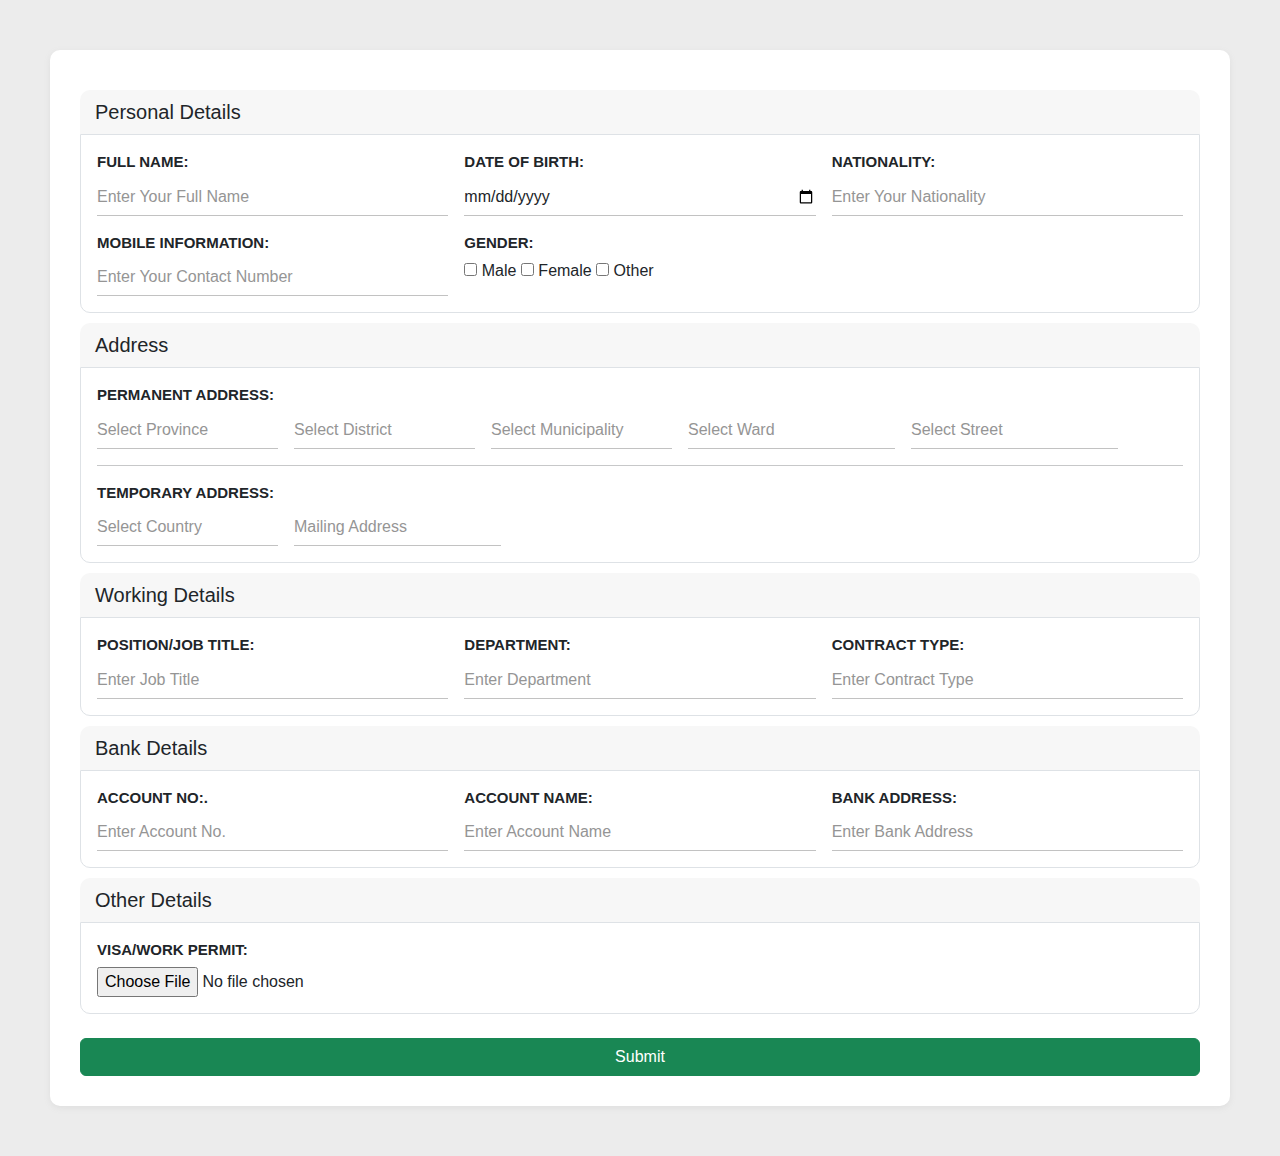
==== index.html @ eccb252a "Rename form.html to index.html" ====
<!DOCTYPE html>
<html lang="en">

<head>
    <meta charset="UTF-8">
    <meta name="viewport" content="width=device-width, initial-scale=1.0">
    <link href="https://cdn.jsdelivr.net/npm/bootstrap@5.3.3/dist/css/bootstrap.min.css" rel="stylesheet"
        integrity="sha384-QWTKZyjpPEjISv5WaRU9OFeRpok6YctnYmDr5pNlyT2bRjXh0JMhjY6hW+ALEwIH" crossorigin="anonymous">
    <link rel="stylesheet" href="form.css">
    <title>Form</title>
</head>


<body>
    <form action="/" method="post">
        <div class="col-sm-12 col-md-12 col-lg-12 d-flex flex-wrap justify-content-start">

            <h3>Personal Details</h3>
            <div class=" col-sm-12 col-md-12 col-lg-12 d-flex flex-wrap justify-content-start border edge p-2">
                <div class="div col-sm-12 col-md-6 col-lg-4 p-2">
                    <label for="fullName" class="form-label">Full Name:</label>
                    <input type="text" class="form-control" id="fullName" name="fullName"
                        placeholder="Enter your full name">
                </div>
                <div class="div col-sm-12 col-md-6 col-lg-4 p-2">
                    <label for="dob" class="form-label">Date of Birth:</label>
                    <input type="date" class="form-control" id="dob" name="dob" placeholder="Select your date of birth">
                </div>
                <div class="div col-sm-12 col-md-6 col-lg-4 p-2">
                    <label for="nationality" class="form-label">Nationality:</label>
                    <input type="text" class="form-control" id="nationality" name="nationality"
                        placeholder="Enter your nationality">
                </div>
                <div class="div col-sm-12 col-md-6 col-lg-4 p-2">
                    <label for="contact" class="form-label">Mobile Information:</label>
                    <input type="text" class="form-control" id="contact" name="contact"
                        placeholder="Enter your contact number">
                </div>
                <div class="div col-sm-12 col-md-6 col-lg-4 p-2">
                    <label for="gender" class="form-label">Gender:</label>
                    <div>
                        <input type="checkbox" id="male" name="gender" value="Male"> Male
                        <input type="checkbox" id="female" name="gender" value="Female"> Female
                        <input type="checkbox" id="other" name="gender" value="Other"> Other
                    </div>
                </div>
            </div>


            <h3>Address</h3>
            <div class="col-sm-12 col-md-12 col-lg-12 d-flex flex-wrap p-2 justify-content-start border p-2 edge">
                <div class="div col-sm-12 col-md-6 col-lg-12 p-2">
                    <label for="p_address" class="form-label">Permanent Address:</label>
                    <div class="d-flex gap-3 justify-content-start ">
                        <div class="col-2">
                            <select name="province" class="form-control" id="province"
                                style="color: rgb(149, 149, 149);">
                                <option value="">Select Province</option>
                                <option value="Koshi Province">Koshi Province</option>
                                <option value="Madhesh Province">Madhesh Province</option>
                                <option value="Bagmati Province">Bagmati Province</option>
                                <option value="Gandaki Province">Gandaki Province</option>
                                <option value="Lumbini Province">Lumbini Province</option>
                                <option value="Karnali Province">Karnali Province</option>
                                <option value="Sudurpashchim Province">Sudurpashchim Province</option>
                            </select>
                        </div>
                        <div class="col-2">
                            <select name="district" class="form-control" id="district"
                                style="color: rgb(149, 149, 149);">
                                <option value="">Select District</option>
                            </select>
                        </div>
                        <div class="col-2">
                            <select name="municipality" class="form-control" id="municipality"
                                style="color: rgb(149, 149, 149);">
                                <option value="">Select Municipality</option>
                            </select>
                        </div>
                        <div>
                            <input type="text" class="form-control" name="ward" id="ward"
                                style="color: rgb(33, 37, 41);" placeholder="Select Ward">
                        </div>
                        <div>
                            <input type="text" class="form-control" name="street" id="street"
                                style="color: rgb(33, 37, 41);" placeholder="Select Street">
                        </div>
                    </div>
                    <hr>
                    <label for="t_address" class="form-label">Temporary Address:</label>
                    <div class="d-flex gap-3 justify-content-start ">
                        <div class="col-2">
                            <select name="country" class="form-control" id="address" style="color: rgb(149, 149, 149);">
                                <option value="">Select Country</option>
                                <option value="Nepal">Nepal</option>
                            </select>
                        </div>
                        <div>
                            <input type="text" class="form-control" name="mailing_add" id="mailing_add"
                                style="color: rgb(33, 37, 41);" placeholder="Mailing Address">
                        </div>
                    </div>
                </div>
            </div>



            <h3>Working Details</h3>
            <div class="col-sm-12 col-md-12 col-lg-12 d-flex flex-wrap p-2 justify-content-start border p-2 edge">
                <div class="div col-sm-12 col-md-6 col-lg-4 p-2">
                    <label for="position" class="form-label">Position/Job Title:</label>
                    <input type="text" class="form-control" id="position" name="position" placeholder="Enter job title">
                </div>
                <div class="div col-sm-12 col-md-6 col-lg-4 p-2">
                    <label for="department" class="form-label">Department:</label>
                    <input type="text" class="form-control" id="department" name="department"
                        placeholder="Enter department">
                </div>
                <div class="div col-sm-12 col-md-6 col-lg-4 p-2">
                    <label for="contractType" class="form-label">Contract Type:</label>
                    <input type="text" class="form-control" id="contractType" name="contractType"
                        placeholder="Enter contract type">
                </div>
            </div>

            <h3>Bank Details</h3>
            <div class="col-sm-12 col-md-12 col-lg-12 d-flex flex-wrap p-2 justify-content-start border p-2 edge">
                <div class="div col-sm-12 col-md-6 col-lg-4 p-2">
                    <label for="account_no" class="form-label">Account No:.</label>
                    <input type="text" class="form-control" id="account_no" name="account_no"
                        placeholder="Enter Account No.">
                </div>
                <div class="div col-sm-12 col-md-6 col-lg-4 p-2">
                    <label for="account_name" class="form-label">Account Name:</label>
                    <input type="text" class="form-control" id="account_name" name="account_name"
                        placeholder="Enter Account Name">
                </div>
                <div class="div col-sm-12 col-md-6 col-lg-4 p-2">
                    <label for="bank_add" class="form-label">Bank Address:</label>
                    <input type="text" class="form-control" id="bank_add" name="bank_add"
                        placeholder="Enter Bank Address">
                </div>


            </div>
            <h3>Other Details</h3>
            <div class="col-sm-12 col-md-12 col-lg-12 d-flex flex-wrap p-2 justify-content-start border p-2 edge">
                <div class="div col-sm-12 col-md-6 col-lg-4 p-2">
                    <label for="visaPermit" class="form-label">Visa/Work Permit:</label>
                    <input type="file" class="form-control1" id="visaPermit" name="visaPermit"
                        placeholder="Enter visa/work permit details">
                </div>
            </div>
            <button type="submit" class="btn btn-success mt-4 w-100" style="float: right;">Submit</button>
        </div>
    </form>


    <script type="module" src="form.js"></script>
</body>

</html>
---- form.css ----
* {
    margin: 0;
    padding: 0;
    box-sizing: border-box;
    font-family: 'Trebuchet MS', 'Lucida Sans Unicode', 'Lucida Grande', 'Lucida Sans', Arial, sans-serif;
}

body{
    background-color: rgb(236, 236, 236);
}

form {
    padding: 30px;
    margin: 50px;
    border-radius: 10px;
    background-color: white;
    box-shadow: 0px 2px 6px rgb(222, 222, 222);
}

.div label {
    display: block;
    margin-bottom: 5px;
}

.form-label {
    font-weight: bold;
    font-size: 15px;
    text-transform: uppercase;
}

.form-control1 {
    width: 100%;
    border-radius: 0;
    background-color: transparent;
}

.form-control {
    width: 100%;
    padding-left: 0;
    padding-right: 0;
    border-top: 0;
    border-left: 0;
    border-right: 0;
    border-bottom: 1px solid rgb(194, 194, 194);
    border-radius: 0;
    background-color: transparent;
}

.form-control:hover {
    border-bottom: 1px solid black;
}

.form-control:focus {
    box-shadow: none;
    border-color: none;
}

.form-control::placeholder {
    text-transform: capitalize;
    color: rgb(149, 149, 149);
}

h3 {
    padding: 10px 0 10px 15px;
    margin: 10px 0 0 0;
    border-radius: 10px 10px 0px 0;
    width: 100%;
    background-color: rgb(247, 247, 247);
    font-size: 20px;
}

.edge {
    border-radius: 0px 0px 10px 10px;
}
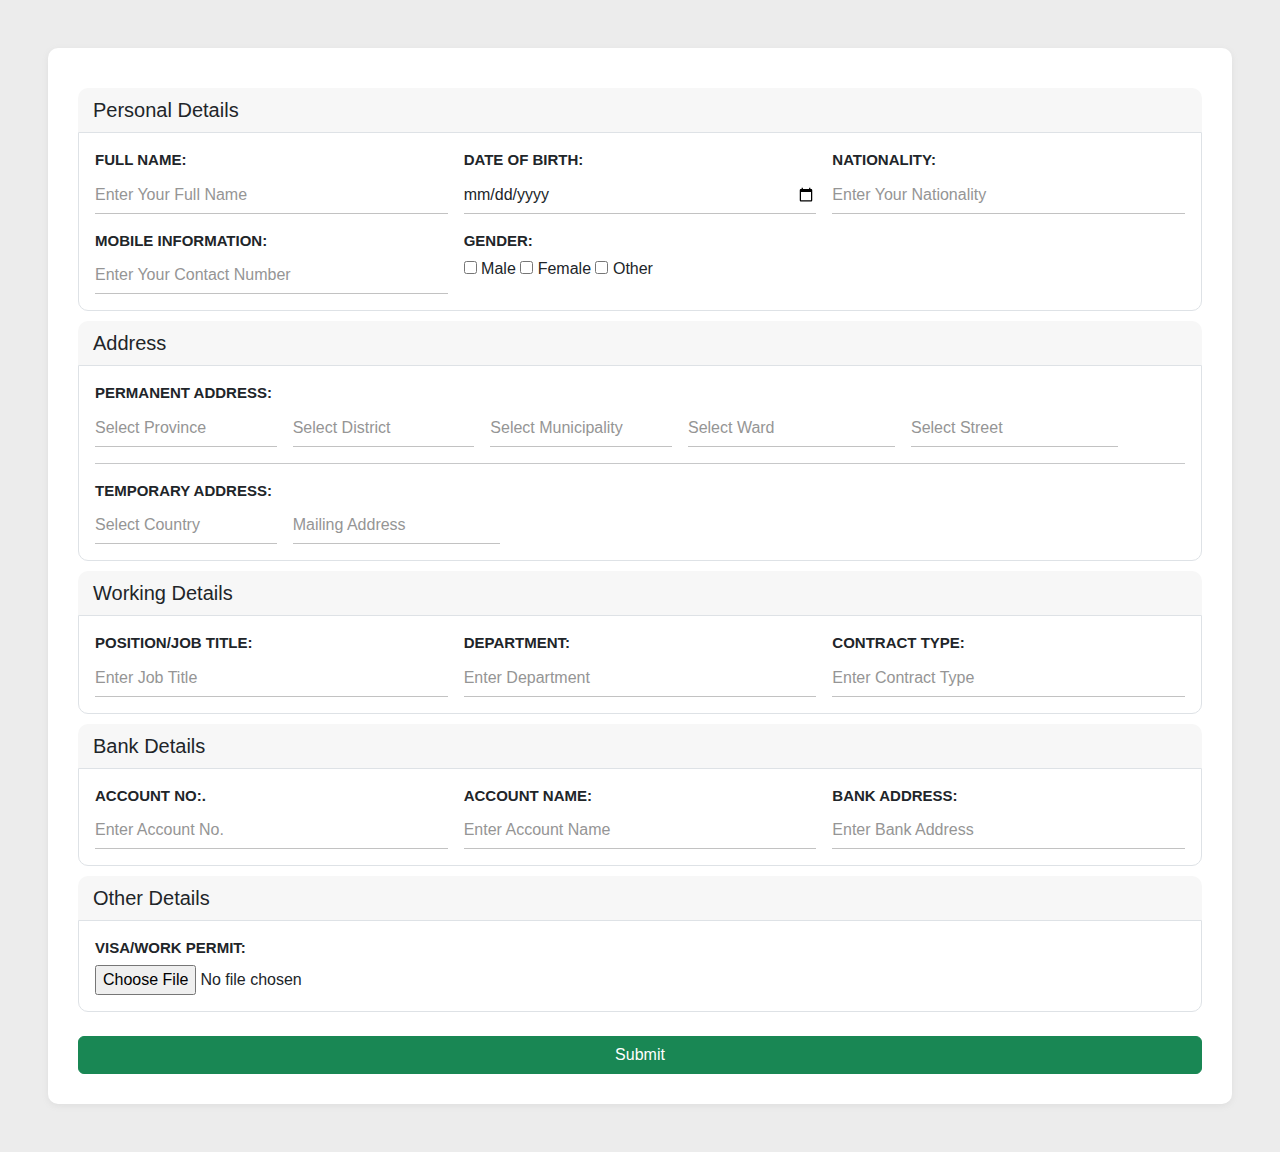
==== commit abb45674: "Update index.html" ====
--- a/index.html
+++ b/index.html
@@ -12,7 +12,7 @@
 
 
 <body>
-    <form action="/" method="post">
+    <form action="/" method="post" class="m-lg-5 m-md-5 m-sm-1">
         <div class="col-sm-12 col-md-12 col-lg-12 d-flex flex-wrap justify-content-start">
 
             <h3>Personal Details</h3>
@@ -49,7 +49,7 @@
 
             <h3>Address</h3>
             <div class="col-sm-12 col-md-12 col-lg-12 d-flex flex-wrap p-2 justify-content-start border p-2 edge">
-                <div class="div col-sm-12 col-md-6 col-lg-12 p-2">
+                <div class="div col-sm-12 col-md-12 col-lg-12 p-2">
                     <label for="p_address" class="form-label">Permanent Address:</label>
                     <div class="d-flex gap-3 justify-content-start ">
                         <div class="col-2">
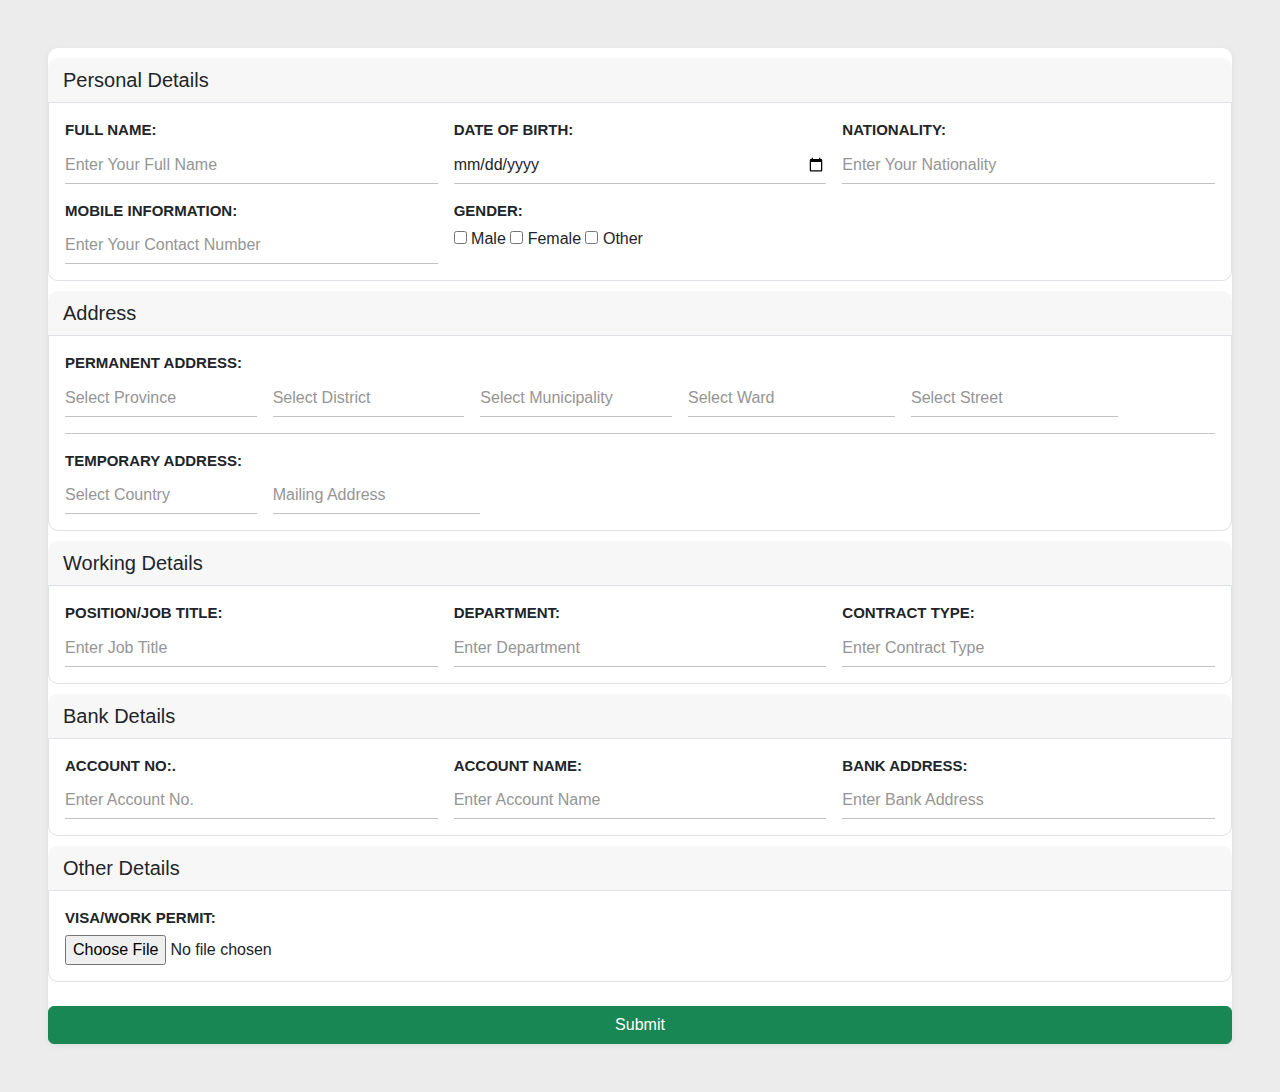
==== commit afe9e44c: "Update index.html" ====
--- a/index.html
+++ b/index.html
@@ -12,7 +12,7 @@
 
 
 <body>
-    <form action="/" method="post" class="m-lg-5 m-md-5 m-sm-1">
+    <form action="/" method="post" class="m-lg-5 m-md-5 m-sm-1 ">
         <div class="col-sm-12 col-md-12 col-lg-12 d-flex flex-wrap justify-content-start">
 
             <h3>Personal Details</h3>
--- a/form.css
+++ b/form.css
@@ -10,8 +10,6 @@
 }
 
 form {
-    padding: 30px;
-    margin: 50px;
     border-radius: 10px;
     background-color: white;
     box-shadow: 0px 2px 6px rgb(222, 222, 222);
@@ -71,4 +69,4 @@
 
 .edge {
     border-radius: 0px 0px 10px 10px;
-}+}
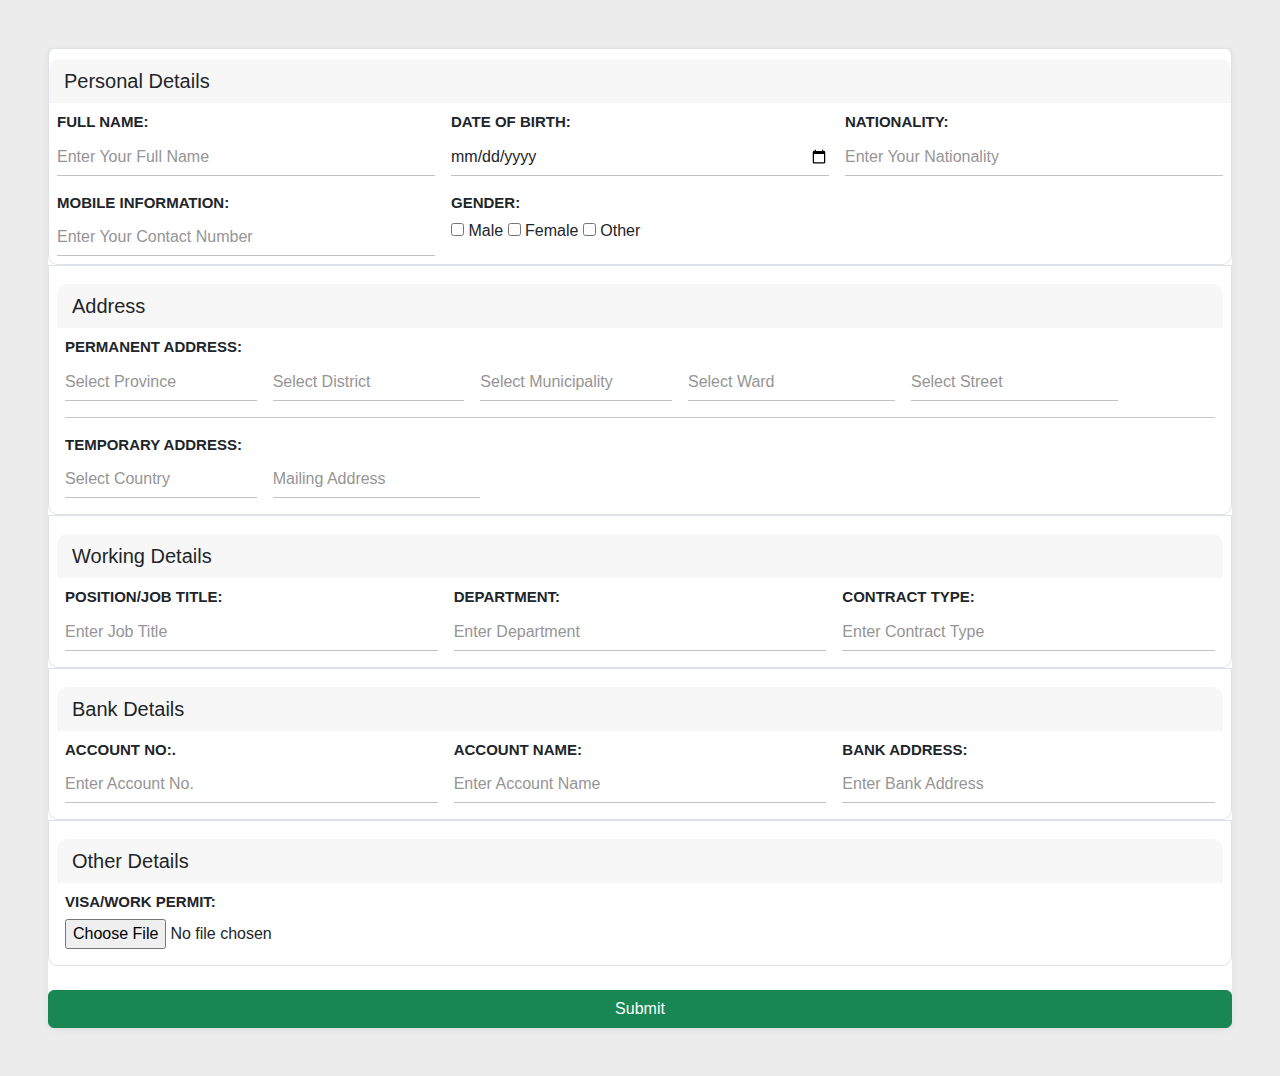
==== commit 13b17148: "Update index.html" ====
--- a/index.html
+++ b/index.html
@@ -12,31 +12,30 @@
 
 
 <body>
-    <form action="/" method="post" class="m-lg-5 m-md-5 m-sm-1 ">
+    <form action="/" method="post" class="m-lg-5 m-md-5 m-sm-1 gap-2">
         <div class="col-sm-12 col-md-12 col-lg-12 d-flex flex-wrap justify-content-start">
-
-            <h3>Personal Details</h3>
-            <div class=" col-sm-12 col-md-12 col-lg-12 d-flex flex-wrap justify-content-start border edge p-2">
-                <div class="div col-sm-12 col-md-6 col-lg-4 p-2">
+            <div class=" col-sm-12 col-md-12 col-lg-12 d-flex flex-wrap justify-content-start border edge ">
+                <h3>Personal Details</h3>
+                <div class="div col-sm-12 col-md-12 col-lg-4 p-2">
                     <label for="fullName" class="form-label">Full Name:</label>
                     <input type="text" class="form-control" id="fullName" name="fullName"
                         placeholder="Enter your full name">
                 </div>
-                <div class="div col-sm-12 col-md-6 col-lg-4 p-2">
+                <div class="div col-sm-12 col-md-12 col-lg-4 p-2">
                     <label for="dob" class="form-label">Date of Birth:</label>
                     <input type="date" class="form-control" id="dob" name="dob" placeholder="Select your date of birth">
                 </div>
-                <div class="div col-sm-12 col-md-6 col-lg-4 p-2">
+                <div class="div col-sm-12 col-md-12 col-lg-4 p-2">
                     <label for="nationality" class="form-label">Nationality:</label>
                     <input type="text" class="form-control" id="nationality" name="nationality"
                         placeholder="Enter your nationality">
                 </div>
-                <div class="div col-sm-12 col-md-6 col-lg-4 p-2">
+                <div class="div col-sm-12 col-md-12 col-lg-4 p-2">
                     <label for="contact" class="form-label">Mobile Information:</label>
                     <input type="text" class="form-control" id="contact" name="contact"
                         placeholder="Enter your contact number">
                 </div>
-                <div class="div col-sm-12 col-md-6 col-lg-4 p-2">
+                <div class="div col-sm-12 col-md-12 col-lg-4 p-2">
                     <label for="gender" class="form-label">Gender:</label>
                     <div>
                         <input type="checkbox" id="male" name="gender" value="Male"> Male
@@ -46,12 +45,11 @@
                 </div>
             </div>
 
-
-            <h3>Address</h3>
             <div class="col-sm-12 col-md-12 col-lg-12 d-flex flex-wrap p-2 justify-content-start border p-2 edge">
+                <h3>Address</h3>
                 <div class="div col-sm-12 col-md-12 col-lg-12 p-2">
                     <label for="p_address" class="form-label">Permanent Address:</label>
-                    <div class="d-flex gap-3 justify-content-start ">
+                    <div class="col-12 d-flex gap-3 justify-content-start ">
                         <div class="col-2">
                             <select name="province" class="form-control" id="province"
                                 style="color: rgb(149, 149, 149);">
@@ -103,39 +101,37 @@
                 </div>
             </div>
 
-
-
-            <h3>Working Details</h3>
             <div class="col-sm-12 col-md-12 col-lg-12 d-flex flex-wrap p-2 justify-content-start border p-2 edge">
-                <div class="div col-sm-12 col-md-6 col-lg-4 p-2">
+                <h3>Working Details</h3>
+                <div class="div col-sm-12 col-md-12 col-lg-4 p-2">
                     <label for="position" class="form-label">Position/Job Title:</label>
                     <input type="text" class="form-control" id="position" name="position" placeholder="Enter job title">
                 </div>
-                <div class="div col-sm-12 col-md-6 col-lg-4 p-2">
+                <div class="div col-sm-12 col-md-12 col-lg-4 p-2">
                     <label for="department" class="form-label">Department:</label>
                     <input type="text" class="form-control" id="department" name="department"
                         placeholder="Enter department">
                 </div>
-                <div class="div col-sm-12 col-md-6 col-lg-4 p-2">
+                <div class="div col-sm-12 col-md-12 col-lg-4 p-2">
                     <label for="contractType" class="form-label">Contract Type:</label>
                     <input type="text" class="form-control" id="contractType" name="contractType"
                         placeholder="Enter contract type">
                 </div>
             </div>
 
-            <h3>Bank Details</h3>
             <div class="col-sm-12 col-md-12 col-lg-12 d-flex flex-wrap p-2 justify-content-start border p-2 edge">
-                <div class="div col-sm-12 col-md-6 col-lg-4 p-2">
+                <h3>Bank Details</h3>
+                <div class="div col-sm-12 col-md-12 col-lg-4 p-2">
                     <label for="account_no" class="form-label">Account No:.</label>
                     <input type="text" class="form-control" id="account_no" name="account_no"
                         placeholder="Enter Account No.">
                 </div>
-                <div class="div col-sm-12 col-md-6 col-lg-4 p-2">
+                <div class="div col-sm-12 col-md-12 col-lg-4 p-2">
                     <label for="account_name" class="form-label">Account Name:</label>
                     <input type="text" class="form-control" id="account_name" name="account_name"
                         placeholder="Enter Account Name">
                 </div>
-                <div class="div col-sm-12 col-md-6 col-lg-4 p-2">
+                <div class="div col-sm-12 col-md-12 col-lg-4 p-2">
                     <label for="bank_add" class="form-label">Bank Address:</label>
                     <input type="text" class="form-control" id="bank_add" name="bank_add"
                         placeholder="Enter Bank Address">
@@ -143,14 +139,16 @@
 
 
             </div>
-            <h3>Other Details</h3>
+
             <div class="col-sm-12 col-md-12 col-lg-12 d-flex flex-wrap p-2 justify-content-start border p-2 edge">
-                <div class="div col-sm-12 col-md-6 col-lg-4 p-2">
+                <h3>Other Details</h3>
+                <div class="div col-sm-12 col-md-12 col-lg-4 p-2">
                     <label for="visaPermit" class="form-label">Visa/Work Permit:</label>
                     <input type="file" class="form-control1" id="visaPermit" name="visaPermit"
                         placeholder="Enter visa/work permit details">
                 </div>
             </div>
+
             <button type="submit" class="btn btn-success mt-4 w-100" style="float: right;">Submit</button>
         </div>
     </form>
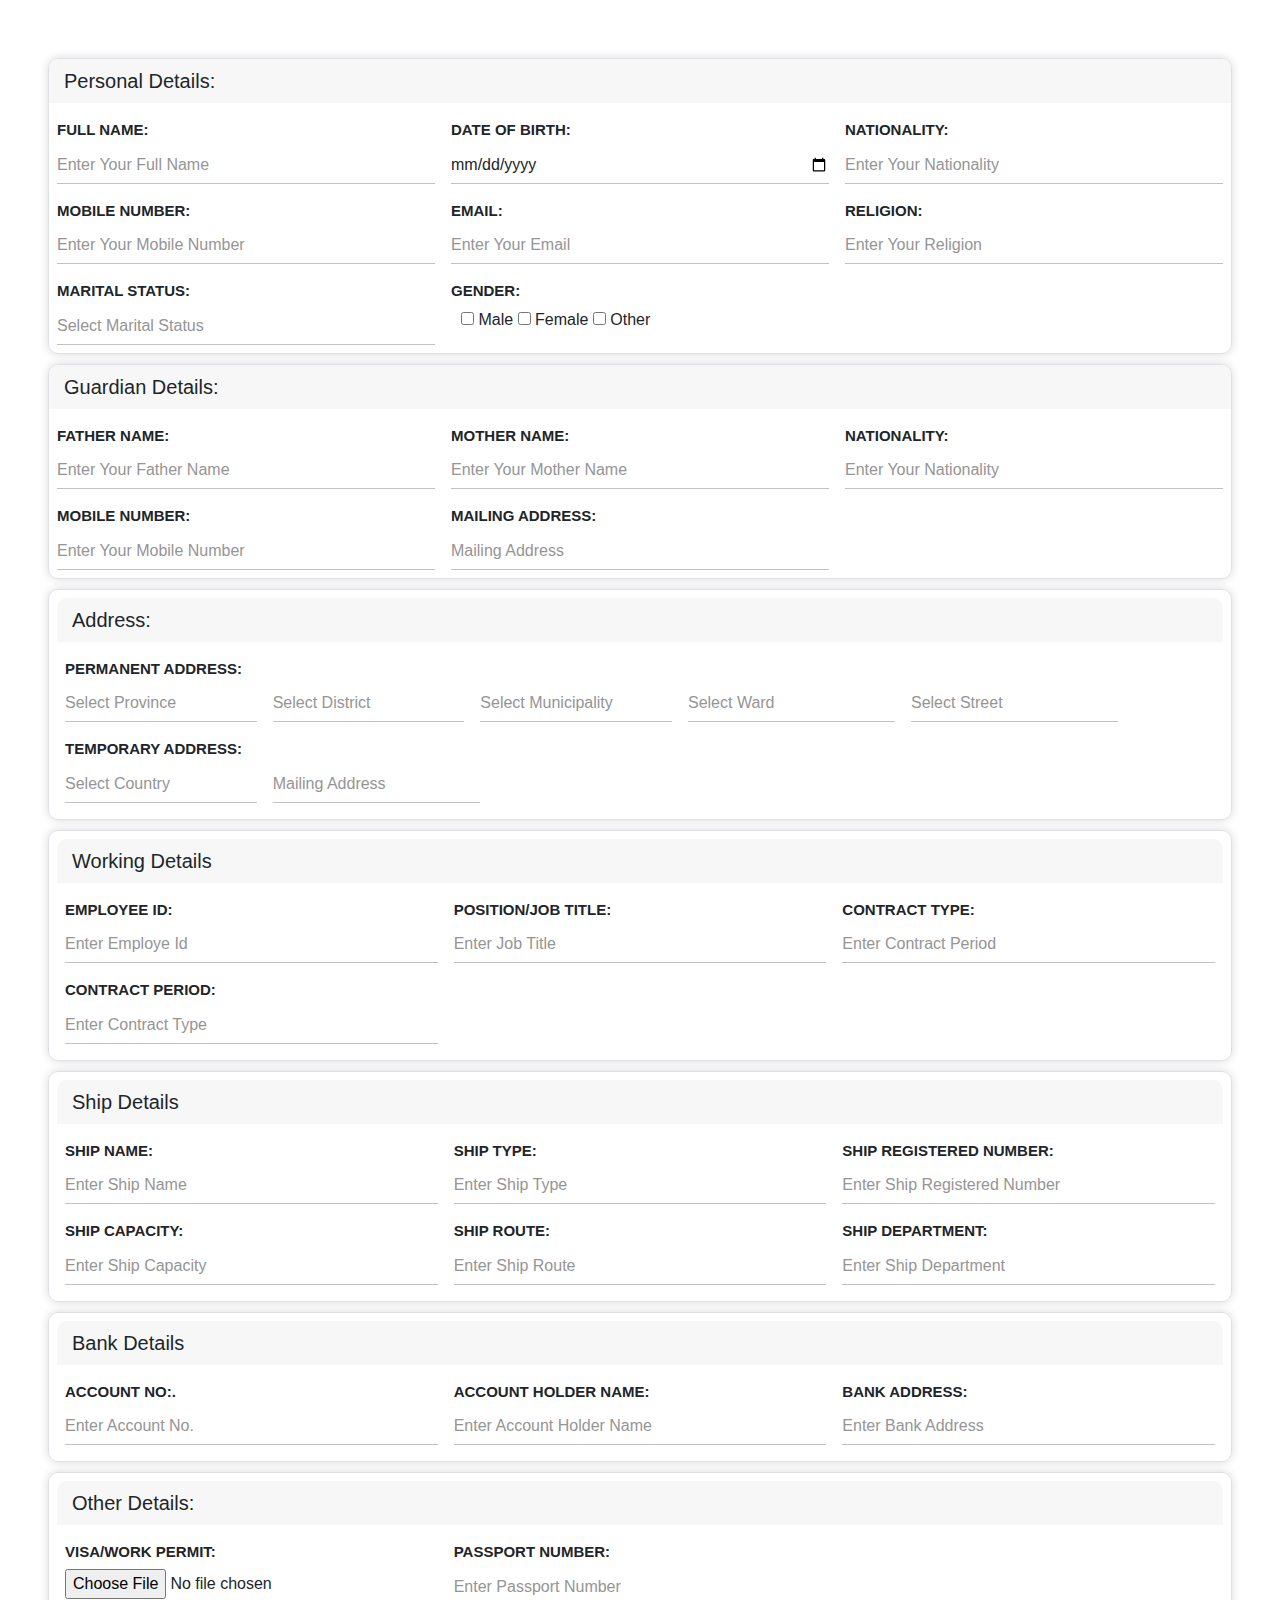
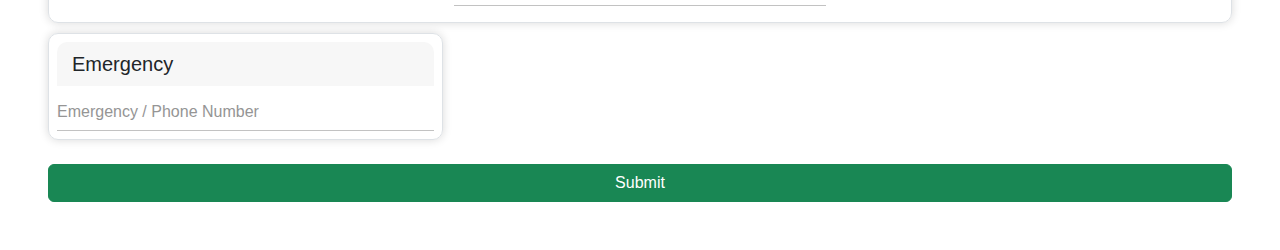
==== commit bbc83f95: "Update index.html" ====
--- a/index.html
+++ b/index.html
@@ -1,160 +1,246 @@
 <!DOCTYPE html>
 <html lang="en">
 
-<head>
-    <meta charset="UTF-8">
-    <meta name="viewport" content="width=device-width, initial-scale=1.0">
-    <link href="https://cdn.jsdelivr.net/npm/bootstrap@5.3.3/dist/css/bootstrap.min.css" rel="stylesheet"
-        integrity="sha384-QWTKZyjpPEjISv5WaRU9OFeRpok6YctnYmDr5pNlyT2bRjXh0JMhjY6hW+ALEwIH" crossorigin="anonymous">
-    <link rel="stylesheet" href="form.css">
-    <title>Form</title>
-</head>
-
-
-<body>
-    <form action="/" method="post" class="m-lg-5 m-md-5 m-sm-1 gap-2">
-        <div class="col-sm-12 col-md-12 col-lg-12 d-flex flex-wrap justify-content-start">
-            <div class=" col-sm-12 col-md-12 col-lg-12 d-flex flex-wrap justify-content-start border edge ">
-                <h3>Personal Details</h3>
-                <div class="div col-sm-12 col-md-12 col-lg-4 p-2">
-                    <label for="fullName" class="form-label">Full Name:</label>
-                    <input type="text" class="form-control" id="fullName" name="fullName"
-                        placeholder="Enter your full name">
-                </div>
-                <div class="div col-sm-12 col-md-12 col-lg-4 p-2">
-                    <label for="dob" class="form-label">Date of Birth:</label>
-                    <input type="date" class="form-control" id="dob" name="dob" placeholder="Select your date of birth">
-                </div>
-                <div class="div col-sm-12 col-md-12 col-lg-4 p-2">
-                    <label for="nationality" class="form-label">Nationality:</label>
-                    <input type="text" class="form-control" id="nationality" name="nationality"
-                        placeholder="Enter your nationality">
-                </div>
-                <div class="div col-sm-12 col-md-12 col-lg-4 p-2">
-                    <label for="contact" class="form-label">Mobile Information:</label>
-                    <input type="text" class="form-control" id="contact" name="contact"
-                        placeholder="Enter your contact number">
-                </div>
-                <div class="div col-sm-12 col-md-12 col-lg-4 p-2">
-                    <label for="gender" class="form-label">Gender:</label>
-                    <div>
-                        <input type="checkbox" id="male" name="gender" value="Male"> Male
-                        <input type="checkbox" id="female" name="gender" value="Female"> Female
-                        <input type="checkbox" id="other" name="gender" value="Other"> Other
-                    </div>
-                </div>
+    <head>
+        <meta charset="UTF-8">
+        <meta name="viewport" content="width=device-width, initial-scale=1.0">
+        <link href="https://cdn.jsdelivr.net/npm/bootstrap@5.3.3/dist/css/bootstrap.min.css" rel="stylesheet"
+            integrity="sha384-QWTKZyjpPEjISv5WaRU9OFeRpok6YctnYmDr5pNlyT2bRjXh0JMhjY6hW+ALEwIH" crossorigin="anonymous">
+        <link rel="stylesheet" href="form.css">
+        <title>Form</title>
+    </head>
+
+    <body>
+        <form action="/" method="post" class="m-lg-5 m-md-5 m-sm-1 gap-2">
+            <div class="col-sm-12 col-md-12 col-lg-12 d-flex flex-wrap justify-content-start">
+                <div class=" col-sm-12 col-md-12 col-lg-12 d-flex flex-wrap justify-content-start border edge ">
+                    <h3>Personal Details:</h3>
+                    <div class="div col-sm-12 col-md-12 col-lg-4 p-2">
+                        <label for="fullName" class="form-label">Full Name:</label>
+                        <input type="text" class="form-control" id="fullName" name="fullName"
+                            placeholder="Enter your full name">
+                    </div>
+                    <div class="div col-sm-12 col-md-12 col-lg-4 p-2">
+                        <label for="dob" class="form-label">Date of Birth:</label>
+                        <input type="date" class="form-control" id="dob" name="dob" placeholder="Select your date of birth">
+                    </div>
+                    <div class="div col-sm-12 col-md-12 col-lg-4 p-2">
+                        <label for="nationality" class="form-label">Nationality:</label>
+                        <input type="text" class="form-control" id="nationality" name="nationality"
+                            placeholder="Enter your nationality">
+                    </div>
+                    <div class="div col-sm-12 col-md-12 col-lg-4 p-2">
+                        <label for="mobile" class="form-label">Mobile Number:</label>
+                        <input type="text" class="form-control" id="mobile" name="mobile"
+                            placeholder="Enter your mobile number">
+                    </div>
+
+                    <div class="div col-sm-12 col-md-12 col-lg-4 p-2">
+                        <label for="Email" class="form-label">Email:</label>
+                        <input type="email" name="email" id="email" class="form-control" placeholder="Enter your email">
+                    </div>
+
+                    <div class="div col-sm-12 col-md-12 col-lg-4 p-2">
+                        <label for="religion" class="form-label">Religion:</label>
+                        <input type="religion" name="religion" id="religion" class="form-control" placeholder="Enter your religion">
+                    </div>
+
+                    <div class="div col-sm-12 col-md-12 col-lg-4 p-2">
+                        <label for="maritialstatus" class="form-label">Marital Status:</label>
+                        <select name="maritialstatus" class="form-control" id="maritialstatus" style="color: rgb(149, 149, 149);">
+                            <option value>Select Marital Status</option>
+                            <option value="Single">Single</option>
+                            <option value="Married">Married</option>
+                            <option value="Divorced">Divorced</option>
+                        </select>
+                    </div>
+                    <div class="div col-sm-12 col-md-12 col-lg-4 p-2">
+                        <label for="gender" class="form-label">Gender:</label>
+                        <div style="padding-left: 10px;">
+                            <input type="checkbox" id="male" name="gender" value="Male"> Male
+                            <input type="checkbox" id="female" name="gender" value="Female"> Female
+                            <input type="checkbox" id="other" name="gender" value="Other"> Other
+                        </div>
+                    </div>
+                </div>
+
+                <div class=" col-sm-12 col-md-12 col-lg-12 d-flex flex-wrap justify-content-start border edge ">
+                    <h3>Guardian Details:</h3>
+                    <div class="div col-sm-12 col-md-12 col-lg-4 p-2">
+                        <label for="fatherName" class="form-label">Father Name:</label>
+                        <input type="text" class="form-control" id="fatherName" name="fatherName"
+                            placeholder="Enter your father name">
+                    </div>
+                    <div class="div col-sm-12 col-md-12 col-lg-4 p-2">
+                        <label for="motherName" class="form-label">Mother Name:</label>
+                        <input type="text" class="form-control" id="motherName" name="motherName"
+                            placeholder="Enter your mother name">
+                    </div>
+                    <div class="div col-sm-12 col-md-12 col-lg-4 p-2">
+                        <label for="nationality" class="form-label">Nationality:</label>
+                        <input type="text" class="form-control" id="nationality" name="nationality"
+                            placeholder="Enter your nationality">
+                    </div>
+                    <div class="div col-sm-12 col-md-12 col-lg-4 p-2">
+                        <label for="mobile" class="form-label">Mobile Number:</label>
+                        <input type="text" class="form-control" id="mobile" name="mobile"
+                            placeholder="Enter your mobile number">
+                    </div>
+                    <div class="div col-sm-12 col-md-12 col-lg-4 p-2">
+                        <label for="g_mailing_add" class="form-label">Mailing Address:</label>
+                        <input type="text" class="form-control" name="g_mailing_add" id="g_mailing_add" style="color: rgb(33, 37, 41);" placeholder="Mailing Address">
+                    </div>
+                </div>
+
+                <div class="col-sm-12 col-md-12 col-lg-12 d-flex flex-wrap p-2 justify-content-start border p-2 edge">
+                    <h3>Address:</h3>
+                    <div class="div col-sm-12 col-md-12 col-lg-12 p-2">
+                        <label for="p_address" class="form-label">Permanent Address:</label>
+                        <div class="col-12 d-flex gap-3 justify-content-start ">
+                            <div class="col-2">
+                                <select name="province" class="form-control" id="province"
+                                    style="color: rgb(149, 149, 149);">
+                                    <option value>Select Province</option>
+                                    <option value="Koshi Province">Koshi Province</option>
+                                    <option value="Madhesh Province">Madhesh Province</option>
+                                    <option value="Bagmati Province">Bagmati Province</option>
+                                    <option value="Gandaki Province">Gandaki Province</option>
+                                    <option value="Lumbini Province">Lumbini Province</option>
+                                    <option value="Karnali Province">Karnali Province</option>
+                                    <option value="Sudurpashchim Province">Sudurpashchim Province</option>
+                                </select>
+                            </div>
+                            <div class="col-2">
+                                <select name="district" class="form-control" id="district"
+                                    style="color: rgb(149, 149, 149);">
+                                    <option value>Select District</option>
+                                </select>
+                            </div>
+                            <div class="col-2">
+                                <select name="municipality" class="form-control" id="municipality"
+                                    style="color: rgb(149, 149, 149);">
+                                    <option value>Select Municipality</option>
+                                </select>
+                            </div>
+                            <div>
+                                <input type="text" class="form-control" name="ward" id="ward"
+                                    style="color: rgb(33, 37, 41);" placeholder="Select Ward">
+                            </div>
+                            <div>
+                                <input type="text" class="form-control" name="street" id="street"
+                                    style="color: rgb(33, 37, 41);" placeholder="Select Street">
+                            </div>
+                        </div>
+
+                        <label for="t_address" class="form-label pt-3">Temporary Address:</label>
+                        <div class="d-flex gap-3 justify-content-start ">
+                            <div class="col-2">
+                                <select name="country" class="form-control" id="address" style="color: rgb(149, 149, 149);">
+                                    <option value>Select Country</option>
+                                    <option value="Nepal">Nepal</option>
+                                </select>
+                            </div>
+                            <div>
+                                <input type="text" class="form-control" name="mailing_add" id="mailing_add"
+                                    style="color: rgb(33, 37, 41);" placeholder="Mailing Address">
+                            </div>
+                        </div>
+                    </div>
+                </div>
+
+                <div class="col-sm-12 col-md-12 col-lg-12 d-flex flex-wrap p-2 justify-content-start border p-2 edge">
+                    <h3>Working Details</h3>
+
+                    <div class="div col-sm-12 col-md-12 col-lg-4 p-2">
+                        <label for="employeid" class="form-label">Employee ID:</label>
+                        <input type="text" class="form-control" id="employeid" name="employeid" placeholder="Enter employe id">
+                    </div>
+                    <div class="div col-sm-12 col-md-12 col-lg-4 p-2">
+                        <label for="position" class="form-label">Position/Job Title:</label>
+                        <input type="text" class="form-control" id="position" name="position" placeholder="Enter job title">
+                    </div>
+                    <div class="div col-sm-12 col-md-12 col-lg-4 p-2">
+                        <label for="contractType" class="form-label">Contract Type:</label>
+                        <input type="text" class="form-control" id="contractType" name="contractType" placeholder="Enter contract period">
+                    </div>
+                    <div class="div col-sm-12 col-md-12 col-lg-4 p-2">
+                        <label for="contractperiod" class="form-label">Contract Period:</label>
+                        <input type="text" class="form-control" id="contractperiod" name="contractperiod" placeholder="Enter contract type">
+                    </div>
+                </div>
+
+
+                <div class="col-sm-12 col-md-12 col-lg-12 d-flex flex-wrap p-2 justify-content-start border p-2 edge">
+                    <h3>Ship Details</h3>
+
+                    <div class="div col-sm-12 col-md-12 col-lg-4 p-2">
+                        <label for="shipname" class="form-label">Ship Name:</label>
+                        <input type="text" class="form-control" id="shipname" name="shipname" placeholder="Enter ship name">
+                    </div>
+                    <div class="div col-sm-12 col-md-12 col-lg-4 p-2">
+                        <label for="shiptype" class="form-label">Ship Type:</label>
+                        <input type="text" class="form-control" id="shiptype" name="shiptype" placeholder="Enter Ship Type">
+                    </div>
+                    <div class="div col-sm-12 col-md-12 col-lg-4 p-2">
+                        <label for="shipregnum" class="form-label">Ship Registered Number:</label>
+                        <input type="text" class="form-control" id="shipregnum" name="shipregnum" placeholder="Enter Ship Registered Number">
+                    </div>
+                    <div class="div col-sm-12 col-md-12 col-lg-4 p-2">
+                        <label for="Ship Capacity" class="form-label">Ship Capacity:</label>
+                        <input type="text" class="form-control" id="Ship Capacity" name="Ship Capacity" placeholder="Enter Ship Capacity">
+                    </div>
+                    <div class="div col-sm-12 col-md-12 col-lg-4 p-2">
+                        <label for="shiproute" class="form-label">Ship Route:</label>
+                        <input type="text" class="form-control" id="shiproute" name="shiproute" placeholder="Enter Ship route">
+                    </div>
+                    <div class="div col-sm-12 col-md-12 col-lg-4 p-2">
+                        <label for="shipdepart" class="form-label">Ship Department:</label>
+                        <input type="text" class="form-control" id="shipdepart" name="shipdepart" placeholder="Enter Ship department">
+                    </div>
+                </div>
+
+                <div class="col-sm-12 col-md-12 col-lg-12 d-flex flex-wrap p-2 justify-content-start border p-2 edge">
+                    <h3>Bank Details</h3>
+                    <div class="div col-sm-12 col-md-12 col-lg-4 p-2">
+                        <label for="account_no" class="form-label">Account No:.</label>
+                        <input type="text" class="form-control" id="account_no" name="account_no"
+                            placeholder="Enter Account No.">
+                    </div>
+                    <div class="div col-sm-12 col-md-12 col-lg-4 p-2">
+                        <label for="account_holder_name" class="form-label">Account Holder Name:</label>
+                        <input type="text" class="form-control" id="account_holder_name" name="account_holder_name"
+                            placeholder="Enter Account holder Name">
+                    </div>
+                    <div class="div col-sm-12 col-md-12 col-lg-4 p-2">
+                        <label for="bank_add" class="form-label">Bank Address:</label>
+                        <input type="text" class="form-control" id="bank_add" name="bank_add"
+                            placeholder="Enter Bank Address">
+                    </div>
+
+                </div>
+
+                <div class="col-sm-12 col-md-12 col-lg-12 d-flex flex-wrap p-2 justify-content-start border p-2 edge">
+                    <h3>Other Details:</h3>
+                    <div class="div col-sm-12 col-md-12 col-lg-4 p-2">
+                        <label for="visaPermit" class="form-label">Visa/Work Permit:</label>
+                        <input type="file" class="form-control1" id="visaPermit" name="visaPermit" placeholder="Enter visa/work permit details">
+                    </div>
+                    <div class="div col-sm-12 col-md-12 col-lg-4 p-2">
+                        <label for="passportnum" class="form-label">Passport Number:</label>
+                        <input type="text" class="form-control" id="passportnum" name="passportnum" placeholder="Enter passport number">
+                    </div>
+                </div>
+
+                <div class="div col-sm-12 col-md-12 col-lg-4 p-2 justify-content-start border p-2 edge">
+                    <h3>Emergency</h3>
+                    <input type="text" name="emergency" class="form-control" id="emergency" placeholder="emergency / Phone number">
+                </div>
+
+                <button type="submit" class="btn btn-success mt-4 w-100" style="float: right;">Submit</button>
             </div>
-
-            <div class="col-sm-12 col-md-12 col-lg-12 d-flex flex-wrap p-2 justify-content-start border p-2 edge">
-                <h3>Address</h3>
-                <div class="div col-sm-12 col-md-12 col-lg-12 p-2">
-                    <label for="p_address" class="form-label">Permanent Address:</label>
-                    <div class="col-12 d-flex gap-3 justify-content-start ">
-                        <div class="col-2">
-                            <select name="province" class="form-control" id="province"
-                                style="color: rgb(149, 149, 149);">
-                                <option value="">Select Province</option>
-                                <option value="Koshi Province">Koshi Province</option>
-                                <option value="Madhesh Province">Madhesh Province</option>
-                                <option value="Bagmati Province">Bagmati Province</option>
-                                <option value="Gandaki Province">Gandaki Province</option>
-                                <option value="Lumbini Province">Lumbini Province</option>
-                                <option value="Karnali Province">Karnali Province</option>
-                                <option value="Sudurpashchim Province">Sudurpashchim Province</option>
-                            </select>
-                        </div>
-                        <div class="col-2">
-                            <select name="district" class="form-control" id="district"
-                                style="color: rgb(149, 149, 149);">
-                                <option value="">Select District</option>
-                            </select>
-                        </div>
-                        <div class="col-2">
-                            <select name="municipality" class="form-control" id="municipality"
-                                style="color: rgb(149, 149, 149);">
-                                <option value="">Select Municipality</option>
-                            </select>
-                        </div>
-                        <div>
-                            <input type="text" class="form-control" name="ward" id="ward"
-                                style="color: rgb(33, 37, 41);" placeholder="Select Ward">
-                        </div>
-                        <div>
-                            <input type="text" class="form-control" name="street" id="street"
-                                style="color: rgb(33, 37, 41);" placeholder="Select Street">
-                        </div>
-                    </div>
-                    <hr>
-                    <label for="t_address" class="form-label">Temporary Address:</label>
-                    <div class="d-flex gap-3 justify-content-start ">
-                        <div class="col-2">
-                            <select name="country" class="form-control" id="address" style="color: rgb(149, 149, 149);">
-                                <option value="">Select Country</option>
-                                <option value="Nepal">Nepal</option>
-                            </select>
-                        </div>
-                        <div>
-                            <input type="text" class="form-control" name="mailing_add" id="mailing_add"
-                                style="color: rgb(33, 37, 41);" placeholder="Mailing Address">
-                        </div>
-                    </div>
-                </div>
-            </div>
-
-            <div class="col-sm-12 col-md-12 col-lg-12 d-flex flex-wrap p-2 justify-content-start border p-2 edge">
-                <h3>Working Details</h3>
-                <div class="div col-sm-12 col-md-12 col-lg-4 p-2">
-                    <label for="position" class="form-label">Position/Job Title:</label>
-                    <input type="text" class="form-control" id="position" name="position" placeholder="Enter job title">
-                </div>
-                <div class="div col-sm-12 col-md-12 col-lg-4 p-2">
-                    <label for="department" class="form-label">Department:</label>
-                    <input type="text" class="form-control" id="department" name="department"
-                        placeholder="Enter department">
-                </div>
-                <div class="div col-sm-12 col-md-12 col-lg-4 p-2">
-                    <label for="contractType" class="form-label">Contract Type:</label>
-                    <input type="text" class="form-control" id="contractType" name="contractType"
-                        placeholder="Enter contract type">
-                </div>
-            </div>
-
-            <div class="col-sm-12 col-md-12 col-lg-12 d-flex flex-wrap p-2 justify-content-start border p-2 edge">
-                <h3>Bank Details</h3>
-                <div class="div col-sm-12 col-md-12 col-lg-4 p-2">
-                    <label for="account_no" class="form-label">Account No:.</label>
-                    <input type="text" class="form-control" id="account_no" name="account_no"
-                        placeholder="Enter Account No.">
-                </div>
-                <div class="div col-sm-12 col-md-12 col-lg-4 p-2">
-                    <label for="account_name" class="form-label">Account Name:</label>
-                    <input type="text" class="form-control" id="account_name" name="account_name"
-                        placeholder="Enter Account Name">
-                </div>
-                <div class="div col-sm-12 col-md-12 col-lg-4 p-2">
-                    <label for="bank_add" class="form-label">Bank Address:</label>
-                    <input type="text" class="form-control" id="bank_add" name="bank_add"
-                        placeholder="Enter Bank Address">
-                </div>
-
-
-            </div>
-
-            <div class="col-sm-12 col-md-12 col-lg-12 d-flex flex-wrap p-2 justify-content-start border p-2 edge">
-                <h3>Other Details</h3>
-                <div class="div col-sm-12 col-md-12 col-lg-4 p-2">
-                    <label for="visaPermit" class="form-label">Visa/Work Permit:</label>
-                    <input type="file" class="form-control1" id="visaPermit" name="visaPermit"
-                        placeholder="Enter visa/work permit details">
-                </div>
-            </div>
-
-            <button type="submit" class="btn btn-success mt-4 w-100" style="float: right;">Submit</button>
-        </div>
-    </form>
-
-
-    <script type="module" src="form.js"></script>
-</body>
+        </form>
+
+        <!-- <script type="module" src="form.js"></script> -->
+    </body>
 
 </html>
--- a/form.css
+++ b/form.css
@@ -5,14 +5,11 @@
     font-family: 'Trebuchet MS', 'Lucida Sans Unicode', 'Lucida Grande', 'Lucida Sans', Arial, sans-serif;
 }
 
-body{
-    background-color: rgb(236, 236, 236);
-}
+
 
 form {
     border-radius: 10px;
-    background-color: white;
-    box-shadow: 0px 2px 6px rgb(222, 222, 222);
+    /* box-shadow: 0px 2px 6px rgb(185, 185, 185); */
 }
 
 .div label {
@@ -29,7 +26,7 @@
 .form-control1 {
     width: 100%;
     border-radius: 0;
-    background-color: transparent;
+    /* background-color: transparent; */
 }
 
 .form-control {
@@ -60,7 +57,6 @@
 
 h3 {
     padding: 10px 0 10px 15px;
-    margin: 10px 0 0 0;
     border-radius: 10px 10px 0px 0;
     width: 100%;
     background-color: rgb(247, 247, 247);
@@ -68,5 +64,7 @@
 }
 
 .edge {
-    border-radius: 0px 0px 10px 10px;
+    border-radius: 10px;
+    box-shadow: 0 0 10px rgb(217, 217, 217);
+    margin-top: 10px;
 }
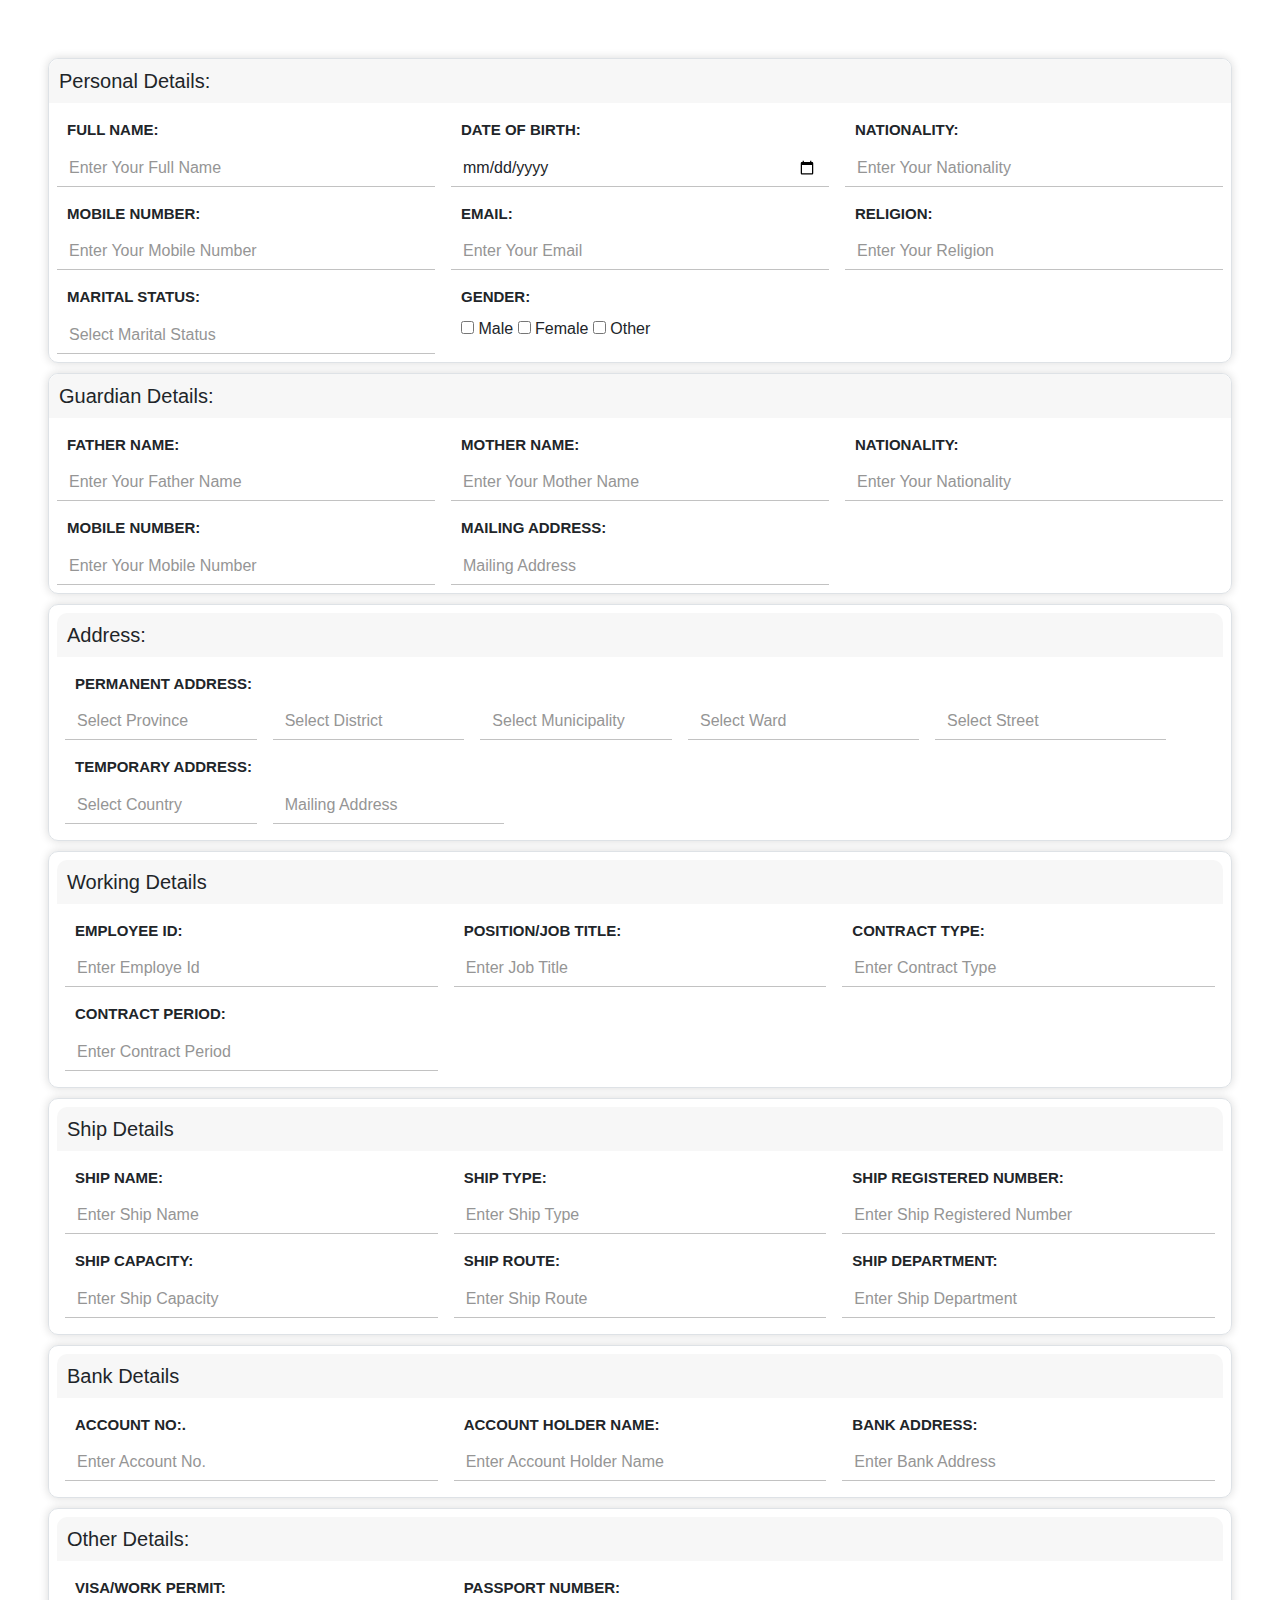
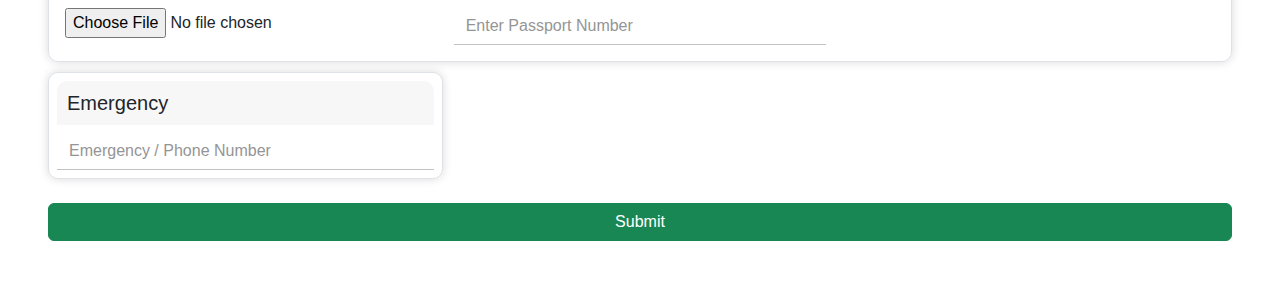
==== commit 7b94f73d: "Update index.html" ====
--- a/index.html
+++ b/index.html
@@ -161,11 +161,11 @@
                     </div>
                     <div class="div col-sm-12 col-md-12 col-lg-4 p-2">
                         <label for="contractType" class="form-label">Contract Type:</label>
-                        <input type="text" class="form-control" id="contractType" name="contractType" placeholder="Enter contract period">
+                        <input type="text" class="form-control" id="contractType" name="contractType" placeholder="Enter contract Type">
                     </div>
                     <div class="div col-sm-12 col-md-12 col-lg-4 p-2">
                         <label for="contractperiod" class="form-label">Contract Period:</label>
-                        <input type="text" class="form-control" id="contractperiod" name="contractperiod" placeholder="Enter contract type">
+                        <input type="text" class="form-control" id="contractperiod" name="contractperiod" placeholder="Enter contract period">
                     </div>
                 </div>
 
--- a/form.css
+++ b/form.css
@@ -14,7 +14,8 @@
 
 .div label {
     display: block;
-    margin-bottom: 5px;
+    /* margin-bottom: 5px; */
+    padding-left: 10px;
 }
 
 .form-label {
@@ -31,8 +32,8 @@
 
 .form-control {
     width: 100%;
-    padding-left: 0;
-    padding-right: 0;
+    /* padding-left: 0;
+    padding-right: 0; */
     border-top: 0;
     border-left: 0;
     border-right: 0;
@@ -56,7 +57,7 @@
 }
 
 h3 {
-    padding: 10px 0 10px 15px;
+    padding: 10px 0 10px 10px;
     border-radius: 10px 10px 0px 0;
     width: 100%;
     background-color: rgb(247, 247, 247);
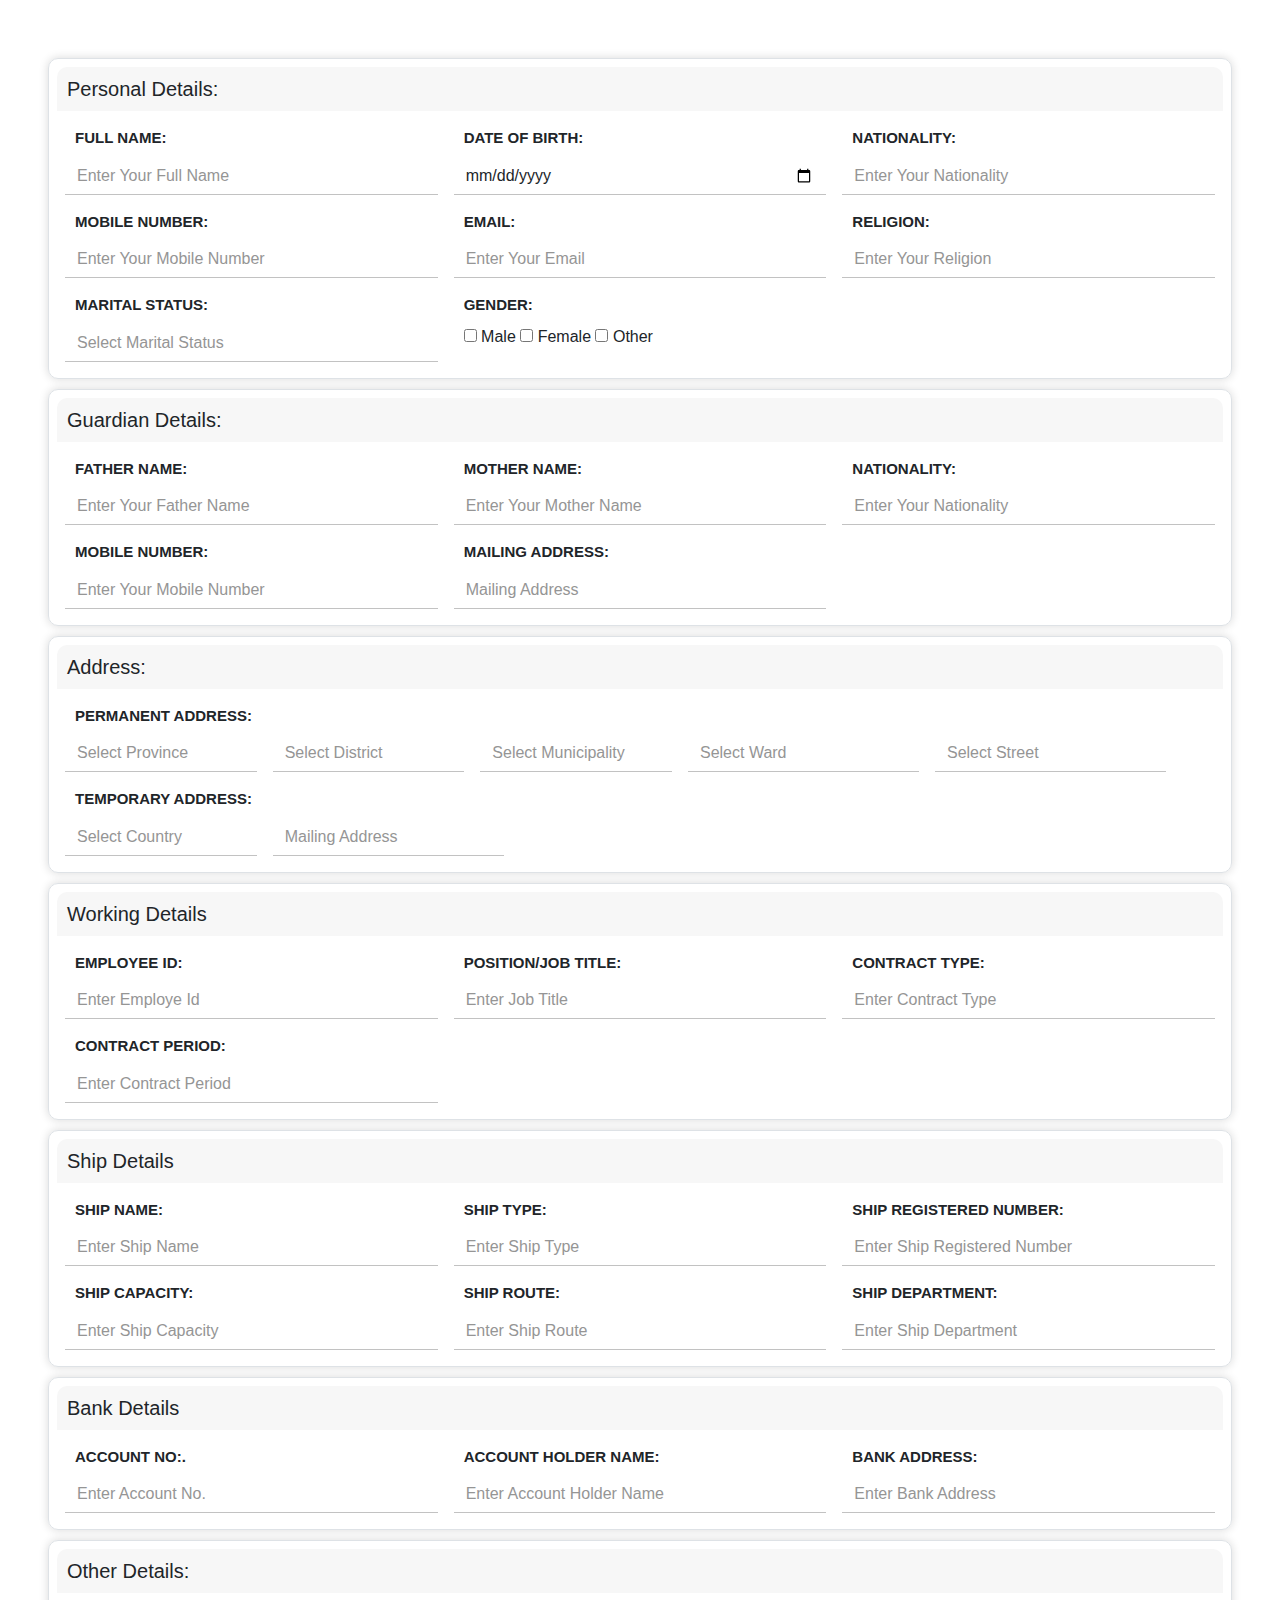
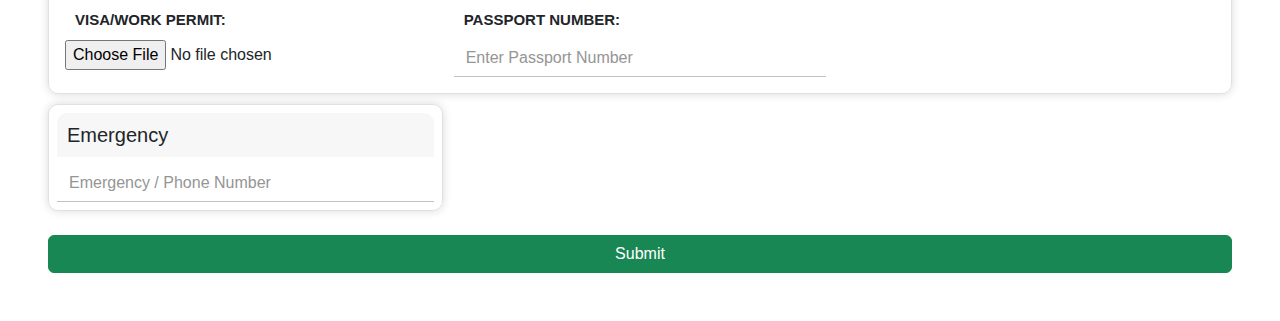
==== commit 1cd6e904: "Update index.html" ====
--- a/index.html
+++ b/index.html
@@ -13,7 +13,7 @@
     <body>
         <form action="/" method="post" class="m-lg-5 m-md-5 m-sm-1 gap-2">
             <div class="col-sm-12 col-md-12 col-lg-12 d-flex flex-wrap justify-content-start">
-                <div class=" col-sm-12 col-md-12 col-lg-12 d-flex flex-wrap justify-content-start border edge ">
+                <div class=" col-sm-12 col-md-12 col-lg-12 d-flex flex-wrap p-2 justify-content-start border edge ">
                     <h3>Personal Details:</h3>
                     <div class="div col-sm-12 col-md-12 col-lg-4 p-2">
                         <label for="fullName" class="form-label">Full Name:</label>
@@ -64,7 +64,7 @@
                     </div>
                 </div>
 
-                <div class=" col-sm-12 col-md-12 col-lg-12 d-flex flex-wrap justify-content-start border edge ">
+                <div class=" col-sm-12 col-md-12 col-lg-12 d-flex flex-wrap p-2 justify-content-start border edge ">
                     <h3>Guardian Details:</h3>
                     <div class="div col-sm-12 col-md-12 col-lg-4 p-2">
                         <label for="fatherName" class="form-label">Father Name:</label>
